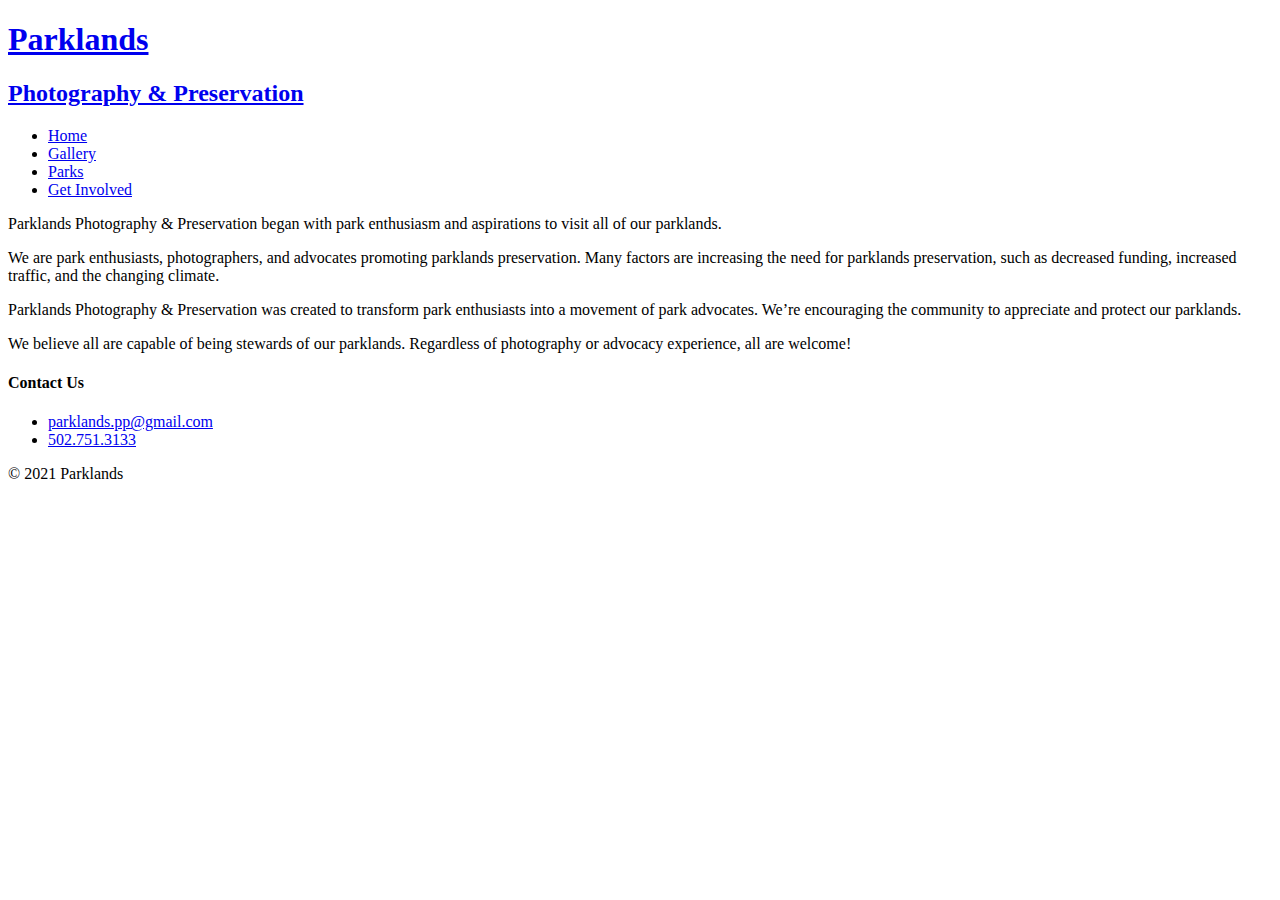
==== index.html @ b7839972 "added content to all pages" ====
<!DOCTYPE html>
<html>
    <head>
        <!--META-->
        <meta charset="utf-8">
        <meta name="viewport" content="width=device-width, initial-scale=1">
        <!--TITLE-->
        <title>Parklands | Photography & Preservation</title>
        <!--FONTS-->
        <!--CSS-->
    </head>
    <body>
        <!--HEADER BEGIN-->
        <header>
            <!--TITLE return to index.html & create id-->
            <a href="index.html">
                <h1>Parklands</h1>
                <h2>Photography & Preservation</h2>
            </a>
            <!--NAV MENU create class & list-style-type:none-->
            <nav>
                <ul>
                    <li><a href="#">Home</a></li>
                    <li><a href="gallery.html">Gallery</a></li>
                    <li><a href="parks.html">Parks</a></li>
                    <li><a href="involve.html">Get Involved</a></li>
                </ul>
            </nav>
        </header>
        <!--HEADER END-->
        <!--IMAGE-->
        <!--ABOUT BEGIN-->
        <div>
            <p>Parklands Photography & Preservation began with park enthusiasm and aspirations to visit all of our parklands.</p>
            <p>We are park enthusiasts, photographers, and advocates promoting parklands preservation. Many factors are increasing the need for parklands preservation, such as decreased funding, increased traffic, and the changing climate.</p>
            <p>Parklands Photography & Preservation was created to transform park enthusiasts into a movement of park advocates. We’re encouraging the community to appreciate and protect our parklands.</p>
            <p>We believe all are capable of being stewards of our parklands. Regardless of photography or advocacy experience, all are welcome!</p>
        </div>
        <!--ABOUT END-->
        <!--FOOTER BEGIN-->
        <footer>
            <!--CONTACT INFO h4? & list-style-type:none-->
            <h4>Contact Us</h4>
            <ul>
                <li><a href="mailto:parklands.pp@gmail.com">parklands.pp@gmail.com</a></li>
                <li><a href="tel:5027513133">502.751.3133</a></li>
            </ul>
            <!--COPYRIGHT-->
            <p>&copy; 2021 Parklands</p>
        </footer>
        <!--FOOTER END-->
    </body>
</html>
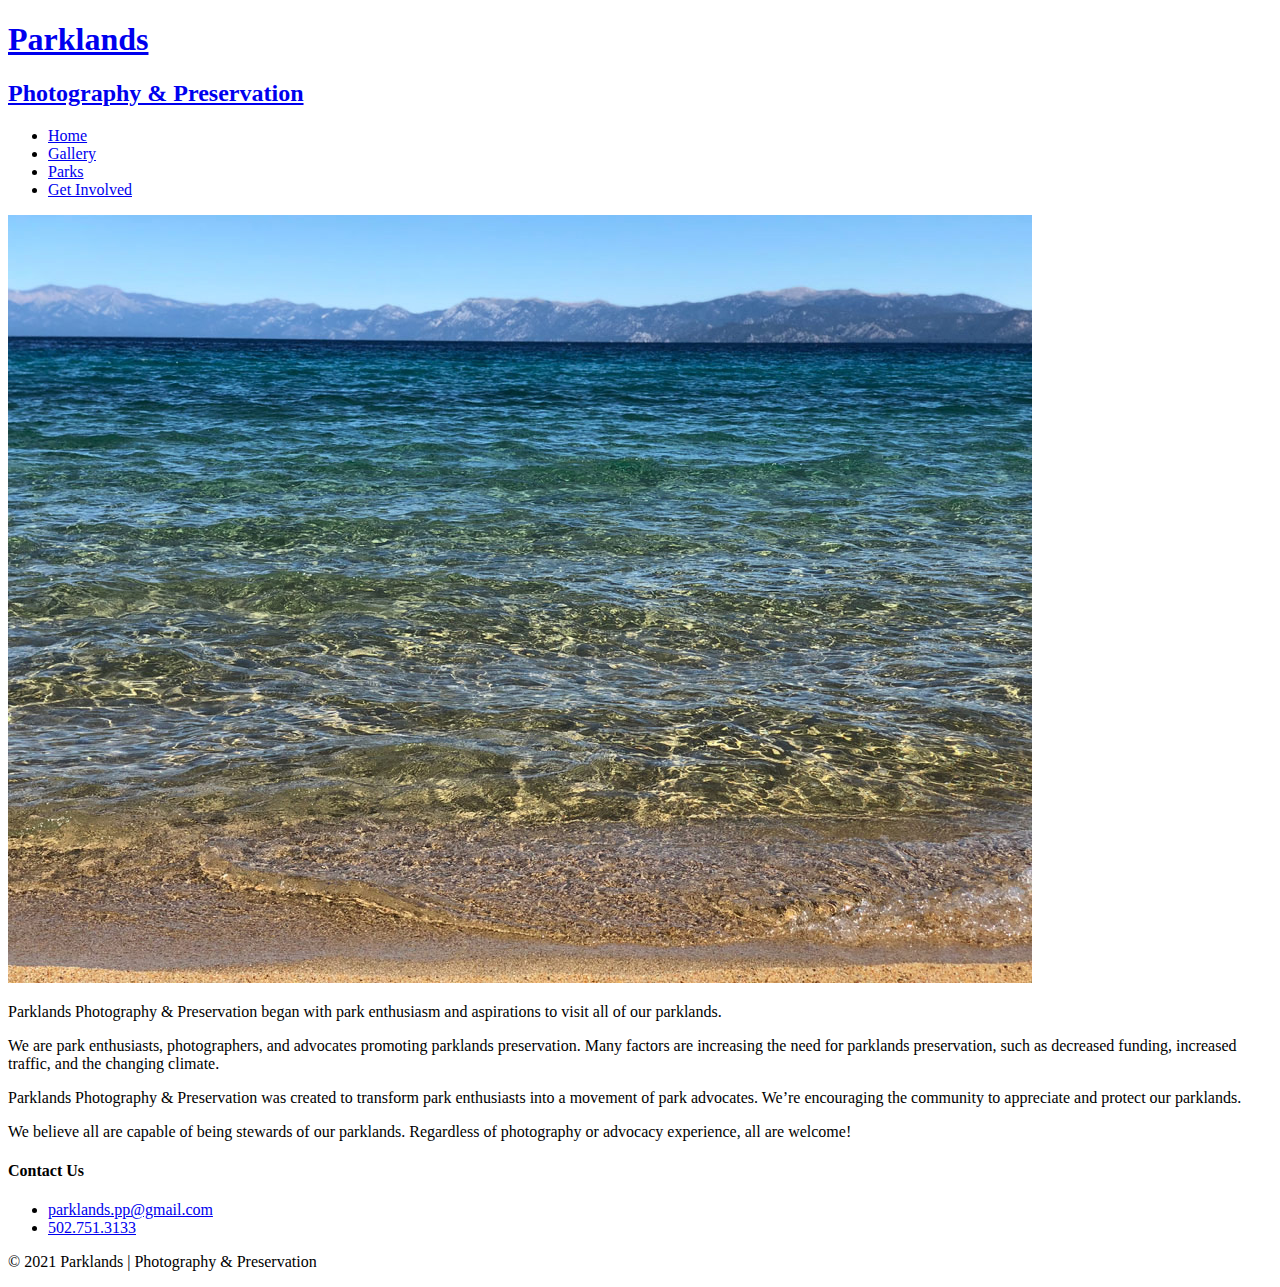
==== commit 2edd7955: "added images to all pages" ====
--- a/index.html
+++ b/index.html
@@ -7,6 +7,9 @@
         <!--TITLE-->
         <title>Parklands | Photography & Preservation</title>
         <!--FONTS-->
+        <link rel="preconnect" href="https://fonts.googleapis.com">
+        <link rel="preconnect" href="https://fonts.gstatic.com" crossorigin>
+        <link href="https://fonts.googleapis.com/css2?family=Open+Sans:wght@300;400;600;800&family=Playfair+Display:wght@400;600;800&display=swap" rel="stylesheet">
         <!--CSS-->
     </head>
     <body>
@@ -28,7 +31,12 @@
             </nav>
         </header>
         <!--HEADER END-->
-        <!--IMAGE-->
+
+        <!--IMAGE create id-->
+        <div>
+            <img src="img/tahoe-01.jpg" alt="Image of D.L. Bliss State Park">
+        </div>
+
         <!--ABOUT BEGIN-->
         <div>
             <p>Parklands Photography & Preservation began with park enthusiasm and aspirations to visit all of our parklands.</p>
@@ -46,7 +54,7 @@
                 <li><a href="tel:5027513133">502.751.3133</a></li>
             </ul>
             <!--COPYRIGHT-->
-            <p>&copy; 2021 Parklands</p>
+            <p>&copy; 2021 Parklands | Photography & Preservation</p>
         </footer>
         <!--FOOTER END-->
     </body>
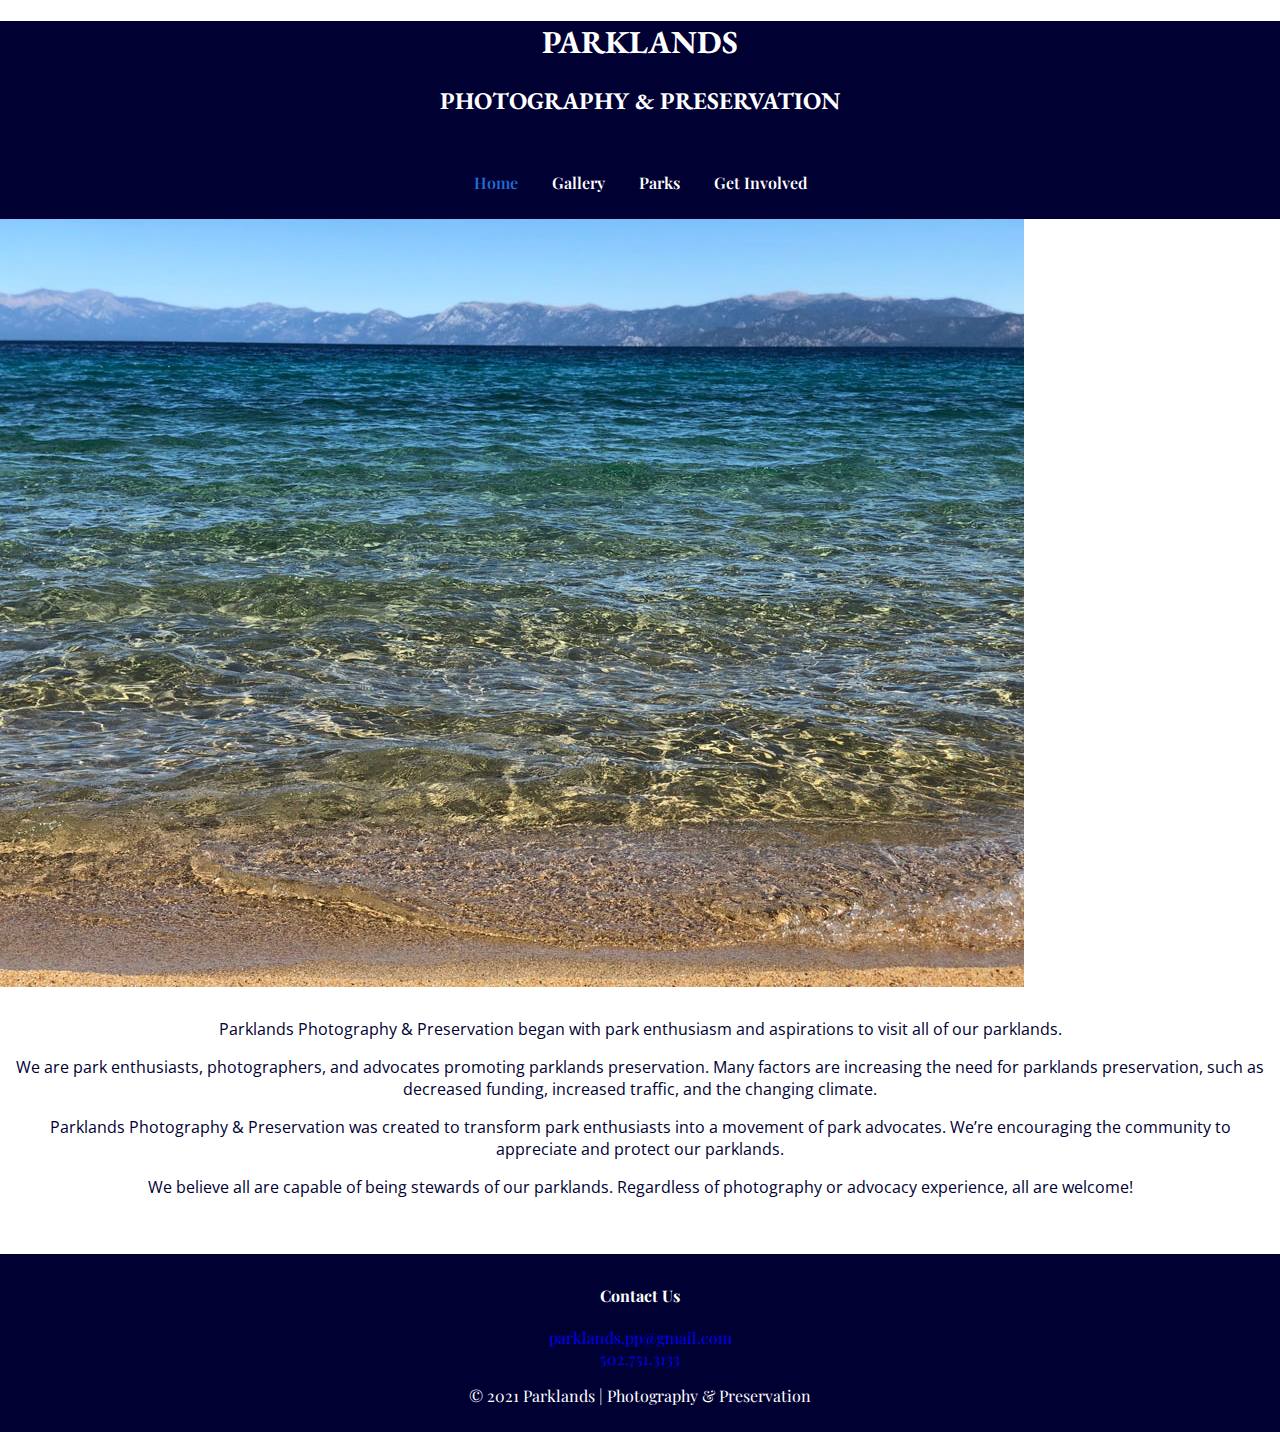
==== commit 239234ac: "editing pages and adding deleted images" ====
--- a/index.html
+++ b/index.html
@@ -9,21 +9,22 @@
         <!--FONTS-->
         <link rel="preconnect" href="https://fonts.googleapis.com">
         <link rel="preconnect" href="https://fonts.gstatic.com" crossorigin>
-        <link href="https://fonts.googleapis.com/css2?family=Open+Sans:wght@300;400;600;800&family=Playfair+Display:wght@400;600;800&display=swap" rel="stylesheet">
+        <link href="https://fonts.googleapis.com/css2?family=EB+Garamond:wght@400;600;800&family=Open+Sans:wght@300;400;600;800&family=Playfair+Display:wght@400;600;800&display=swap" rel="stylesheet">
         <!--CSS-->
+        <link rel="stylesheet" href="css/main.css">
     </head>
     <body>
         <!--HEADER BEGIN-->
         <header>
-            <!--TITLE return to index.html & create id-->
-            <a href="index.html">
-                <h1>Parklands</h1>
-                <h2>Photography & Preservation</h2>
+            <!--TITLE return to index.html-->
+            <a id=logo href="index.html">
+                <h1>PARKLANDS</h1>
+                <h2>PHOTOGRAPHY & PRESERVATION</h2>
             </a>
-            <!--NAV MENU create class & list-style-type:none-->
+            <!--NAV MENU remove bullets-->
             <nav>
                 <ul>
-                    <li><a href="#">Home</a></li>
+                    <li><a href="#" class="selected">Home</a></li>
                     <li><a href="gallery.html">Gallery</a></li>
                     <li><a href="parks.html">Parks</a></li>
                     <li><a href="involve.html">Get Involved</a></li>
@@ -32,22 +33,22 @@
         </header>
         <!--HEADER END-->
 
-        <!--IMAGE create id-->
+        <!--IMAGE-->
         <div>
-            <img src="img/tahoe-01.jpg" alt="Image of D.L. Bliss State Park">
+            <img id="tahoe" src="img/tahoe-01.jpg" alt="Image of D.L. Bliss State Park">
         </div>
-
         <!--ABOUT BEGIN-->
-        <div>
+        <div id="wrapper">
             <p>Parklands Photography & Preservation began with park enthusiasm and aspirations to visit all of our parklands.</p>
             <p>We are park enthusiasts, photographers, and advocates promoting parklands preservation. Many factors are increasing the need for parklands preservation, such as decreased funding, increased traffic, and the changing climate.</p>
             <p>Parklands Photography & Preservation was created to transform park enthusiasts into a movement of park advocates. We’re encouraging the community to appreciate and protect our parklands.</p>
             <p>We believe all are capable of being stewards of our parklands. Regardless of photography or advocacy experience, all are welcome!</p>
         </div>
         <!--ABOUT END-->
+
         <!--FOOTER BEGIN-->
         <footer>
-            <!--CONTACT INFO h4? & list-style-type:none-->
+            <!--CONTACT INFO-->
             <h4>Contact Us</h4>
             <ul>
                 <li><a href="mailto:parklands.pp@gmail.com">parklands.pp@gmail.com</a></li>
--- a/css/main.css
+++ b/css/main.css
@@ -0,0 +1,91 @@
+/**GENERAL**/
+a {
+    text-decoration: none;
+}
+body {
+    font-family: 'Open Sans', sans-serif;
+    margin: 0px;
+}
+img {
+    max-width: 100%;
+}
+ul {
+    list-style: none;
+    padding: 0px;
+}
+#wrapper {
+    margin: 0 auto;
+    padding: 10px;
+    text-align: center;
+}
+
+/**HEADER**/
+#logo {
+    color: #ffffff;
+    font-family: 'EB Garamond', serif;
+    text-align: center;
+}
+
+/**NAVIGATION**/
+nav {
+    font-family: 'Playfair Display', serif;
+    margin: 30px 0 0;
+    padding: 10px;
+    text-align: center;
+}
+nav a {
+    font-weight: 600;
+    padding: 15px;
+}
+nav li {
+    display: inline-block;
+}
+nav ul {
+    pad: 0px;
+}
+
+/**FOOTER**/
+footer {
+    font-family: 'Playfair Display', serif;
+    margin: 30px 0 0;
+    padding: 10px;
+    text-align: center;
+}
+
+/**COLORS**/
+body {
+    color: #000033;
+    background-color: #ffffff;
+}
+h1, h2, nav a{
+    color: #ffffff;
+}
+header {
+    color: #ffffff;
+    background-color: #000033;
+}
+nav a:hover,
+nav a.selected {
+    color: #246bce;
+}
+footer {
+    color: #ffffff;
+    background-color: #000033;
+}
+
+/**PAGE:GALLERY**/
+#gallery li {
+    background-color: #ffffff;
+}
+#gallery li p{
+    color: #000033;
+    font-size: .8em;
+    padding: 0 5% 5% 5%;
+}
+
+/**PAGE:INDEX**/
+
+/**PAGE:PARKS**/
+
+/**PAGE:INVOLVE**/
+
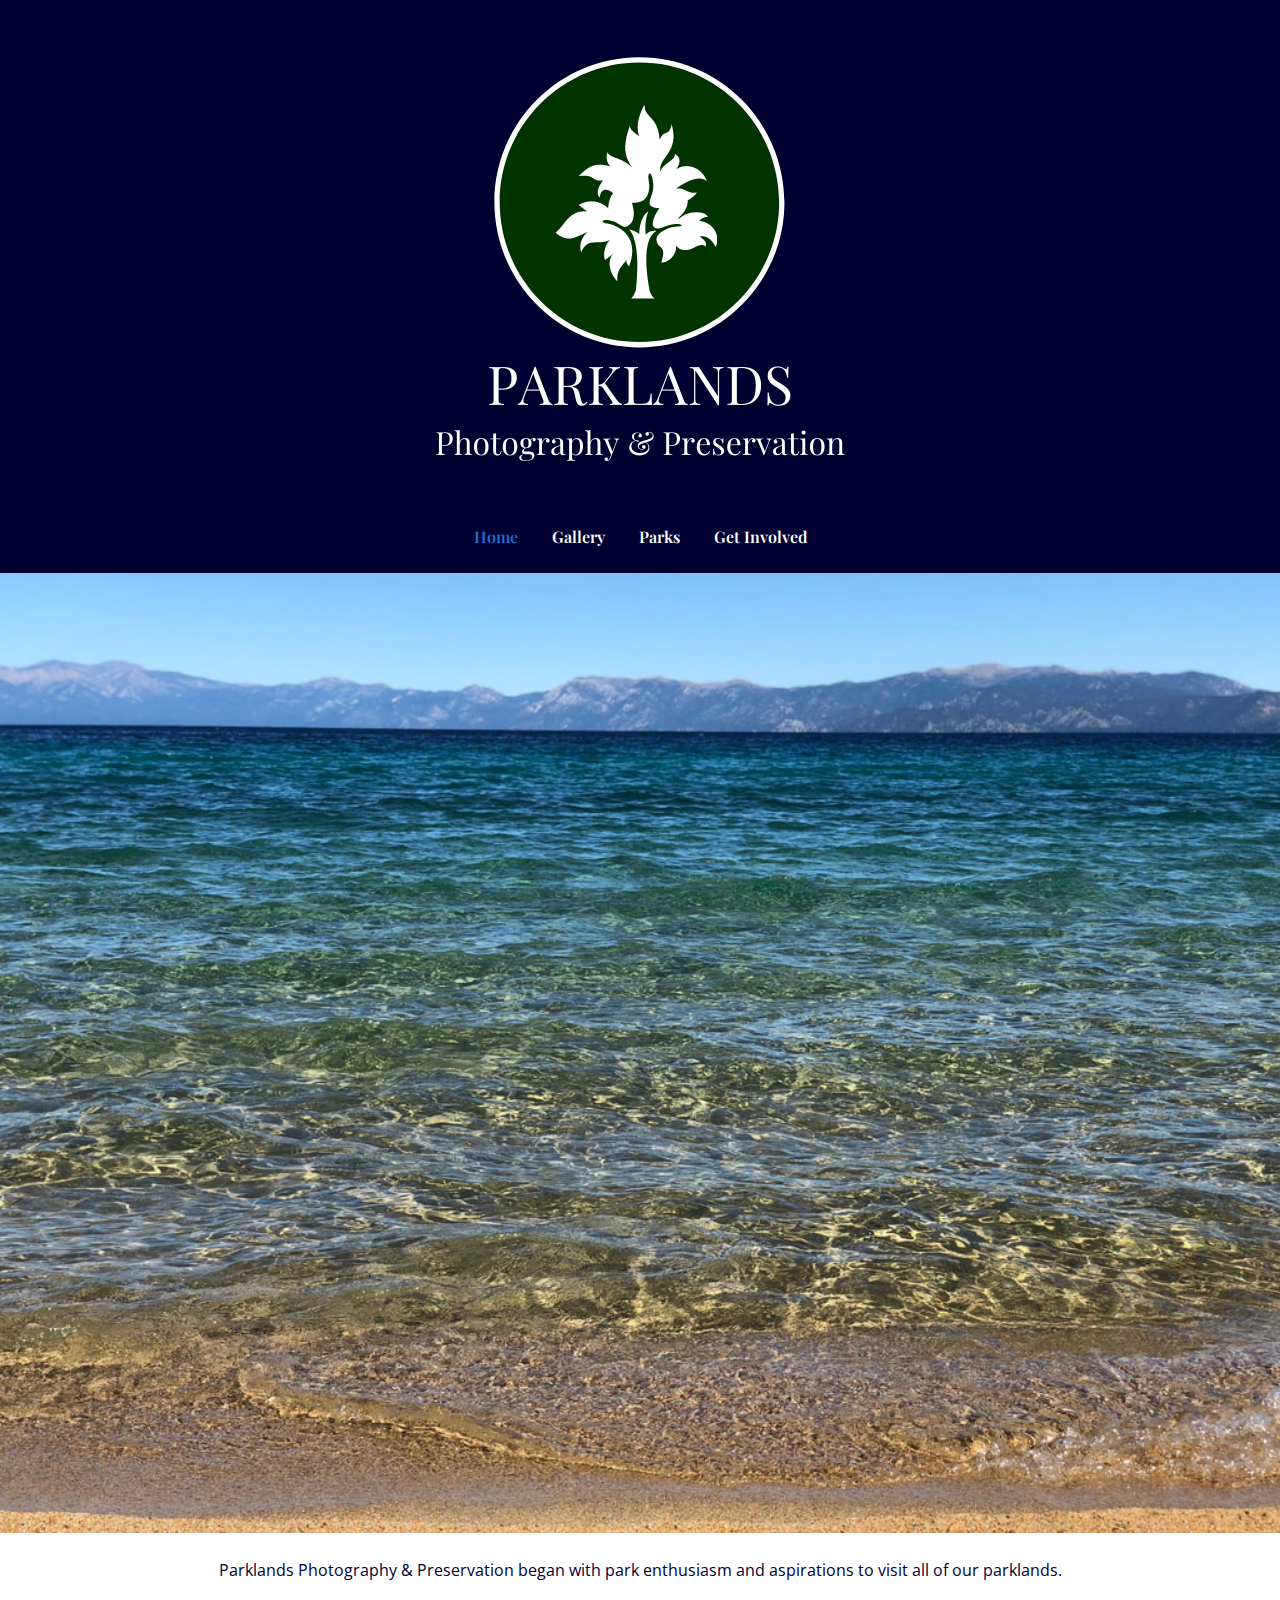
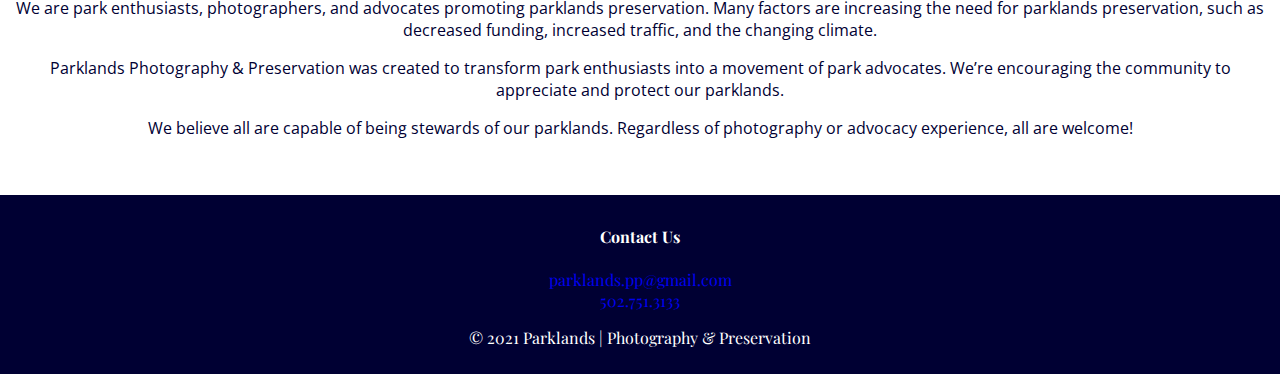
==== commit aa84ecf2: "added form and updated styles" ====
--- a/index.html
+++ b/index.html
@@ -18,8 +18,7 @@
         <header>
             <!--TITLE return to index.html-->
             <a id=logo href="index.html">
-                <h1>PARKLANDS</h1>
-                <h2>PHOTOGRAPHY & PRESERVATION</h2>
+                <img id="logo" src="img/plogo.png" alt="Parklands | Photography & Preservation">
             </a>
             <!--NAV MENU remove bullets-->
             <nav>
--- a/css/main.css
+++ b/css/main.css
@@ -5,6 +5,11 @@
 body {
     font-family: 'Open Sans', sans-serif;
     margin: 0px;
+}
+h3 {
+    font-family: 'Playfair Display', serif;
+    font-size: 25px;
+    font-weight: 800;
 }
 img {
     max-width: 100%;
@@ -21,15 +26,18 @@
 
 /**HEADER**/
 #logo {
-    color: #ffffff;
-    font-family: 'EB Garamond', serif;
-    text-align: center;
+    display: block;
+    text-align: left;
+    margin-left: auto;
+    margin-right: auto;
+    height: auto;
+    max-width: 75%;
 }
 
 /**NAVIGATION**/
 nav {
     font-family: 'Playfair Display', serif;
-    margin: 30px 0 0;
+    margin: 0;
     padding: 10px;
     text-align: center;
 }
@@ -41,7 +49,7 @@
     display: inline-block;
 }
 nav ul {
-    pad: 0px;
+    padding: 0px;
 }
 
 /**FOOTER**/
@@ -73,6 +81,14 @@
     background-color: #000033;
 }
 
+/**PAGE:INDEX**/
+#tahoe {
+    display: block;
+    margin-left: auto;
+    margin-right: auto;
+    width: 100%;
+}
+
 /**PAGE:GALLERY**/
 #gallery li {
     background-color: #ffffff;
@@ -83,9 +99,39 @@
     padding: 0 5% 5% 5%;
 }
 
-/**PAGE:INDEX**/
-
 /**PAGE:PARKS**/
+.link {
+    color: #246bce;
+    font-family: 'Playfair Display', serif;
+    font-size: 18px;
+    font-weight: 800;
+}
+ul li:nth-child(odd) {
+    color: #246bce;
+}
 
 /**PAGE:INVOLVE**/
-
+.input-group {
+    margin-bottom: 15px;
+    margin-left: 20px;
+    font-family: 'Playfair Display', serif;
+    font-weight: 600;
+}
+.input-group input,
+.input-group textarea,
+.input-group select {
+    border: solid 2px #000033;
+    border-radius: 5px;
+    padding: 15px;
+    width: 50%;
+}
+.submit-btn {
+    background-color: #246bce;
+    border: solid 2px #000033;
+    border-radius: 5px;
+    font-family: 'Playfair Display', serif;
+    font-size: 15px;
+    font-weight: 600;
+    margin-left: 20px;
+    padding: 15px;
+}
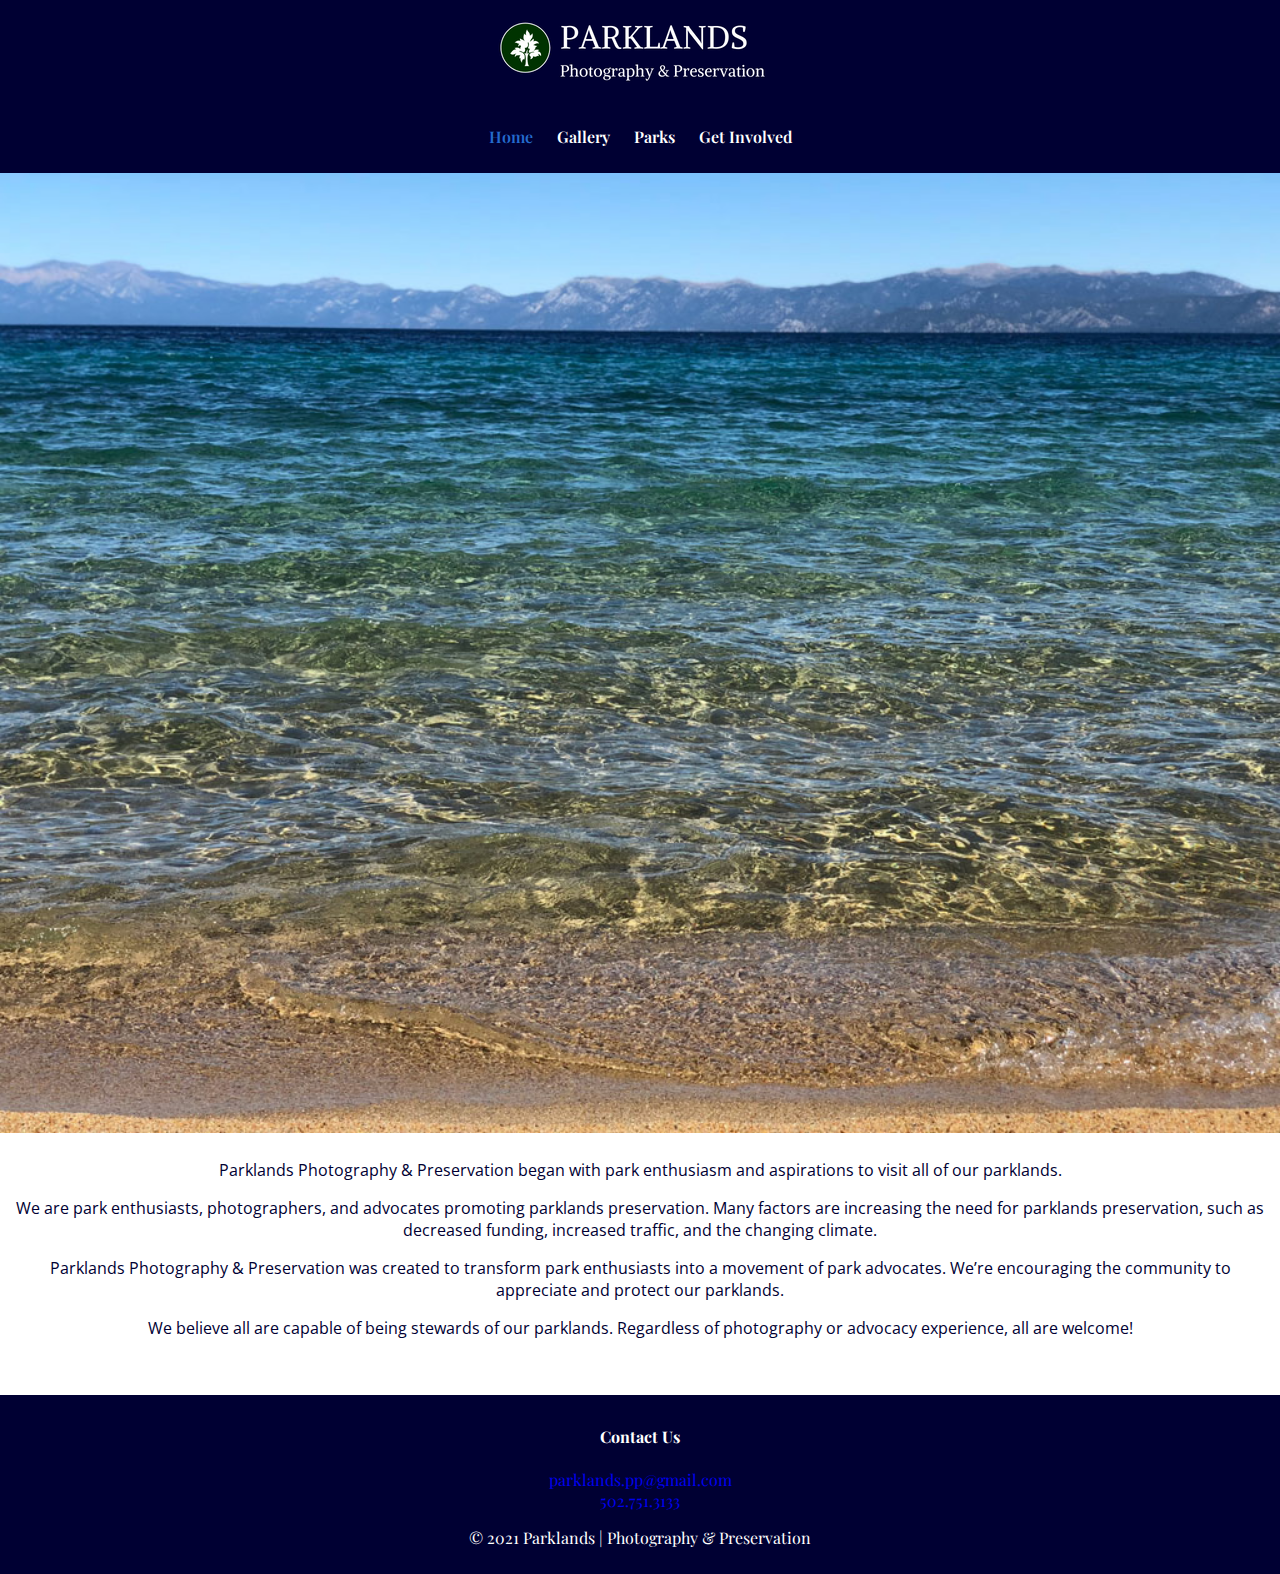
==== commit 4a3b345f: "added updated logo and styles" ====
--- a/index.html
+++ b/index.html
@@ -18,7 +18,7 @@
         <header>
             <!--TITLE return to index.html-->
             <a id=logo href="index.html">
-                <img id="logo" src="img/plogo.png" alt="Parklands | Photography & Preservation">
+                <img id="logo" src="img/parklandslogo.png" alt="Parklands | Photography & Preservation">
             </a>
             <!--NAV MENU remove bullets-->
             <nav>
--- a/css/main.css
+++ b/css/main.css
@@ -43,7 +43,7 @@
 }
 nav a {
     font-weight: 600;
-    padding: 15px;
+    padding: 10px;
 }
 nav li {
     display: inline-block;
@@ -111,6 +111,14 @@
 }
 
 /**PAGE:INVOLVE**/
+#involve-image {
+    display: block;
+    margin-left: auto;
+    margin-right: auto;
+    padding: 5%;
+    height: 75%;
+    width: 75%;
+}
 .input-group {
     margin-bottom: 15px;
     margin-left: 20px;
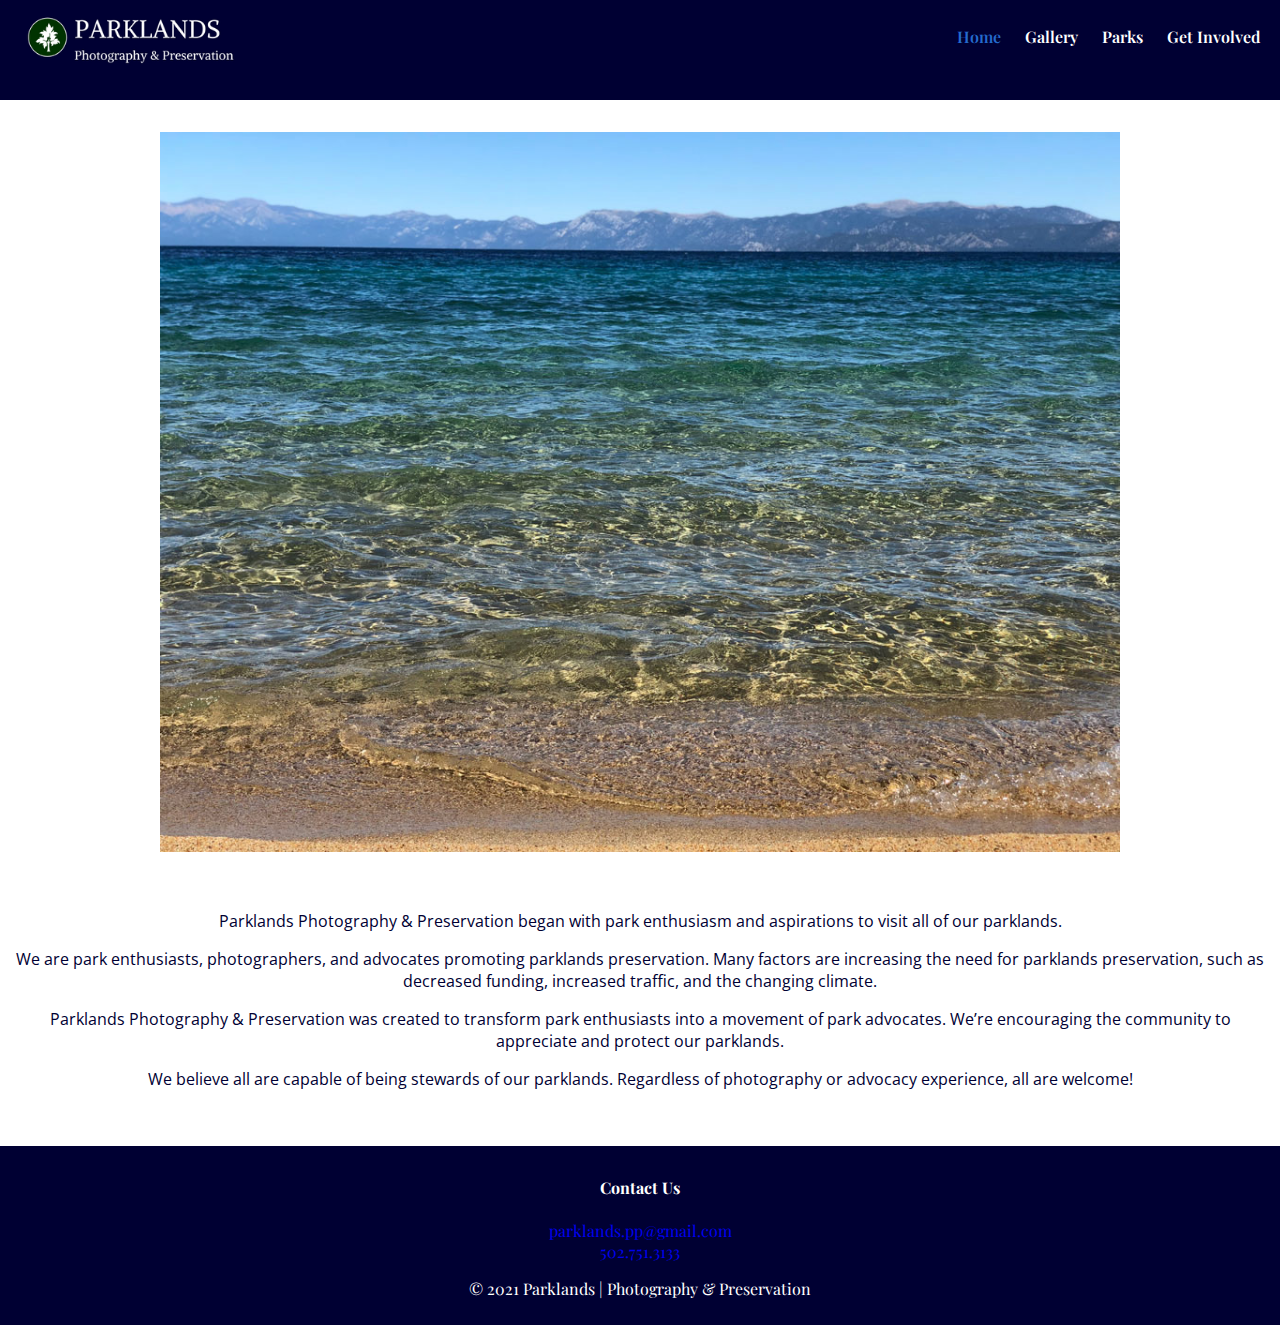
==== commit 26246f99: "added responsive styles for all pages" ====
--- a/index.html
+++ b/index.html
@@ -12,6 +12,7 @@
         <link href="https://fonts.googleapis.com/css2?family=EB+Garamond:wght@400;600;800&family=Open+Sans:wght@300;400;600;800&family=Playfair+Display:wght@400;600;800&display=swap" rel="stylesheet">
         <!--CSS-->
         <link rel="stylesheet" href="css/main.css">
+        <link rel="stylesheet" href="css/responsive.css">
     </head>
     <body>
         <!--HEADER BEGIN-->
--- a/css/responsive.css
+++ b/css/responsive.css
@@ -0,0 +1,53 @@
+@media screen and (min-width: 768px) {
+/**PAGE:GALLERY**/
+    #gallery li {
+        float: left;
+        margin: 5%;
+        width: 40%;
+    }
+    footer {
+        clear: both;
+    }
+}
+
+@media screen and (min-width:768px) {
+/**PAGE:INDEX**/
+    #tahoe {
+        display: block;
+        margin-left: auto;
+        margin-right: auto;
+        padding: 2.5%;
+        height: 75%;
+        width: 75%;
+    }
+}
+
+@media screen and (min-width:1024px) {
+/**PAGE:INVOLVE**/
+    .column-1 {
+        float: left;
+        width: 50%;
+    }
+    .column-2 {
+        float: right;
+        width: 50%;
+    }
+}
+
+@media screen and (min-width:1024px) {
+/**HEADER & LOGO & NAVIGATION**/
+    header {
+        min-height: 100px;
+    }
+    #logo {
+        float: left;
+        padding-left: 10px;
+    }
+    nav {
+        float: right;
+        padding-right: 10px;
+    }
+}
+
+
+
